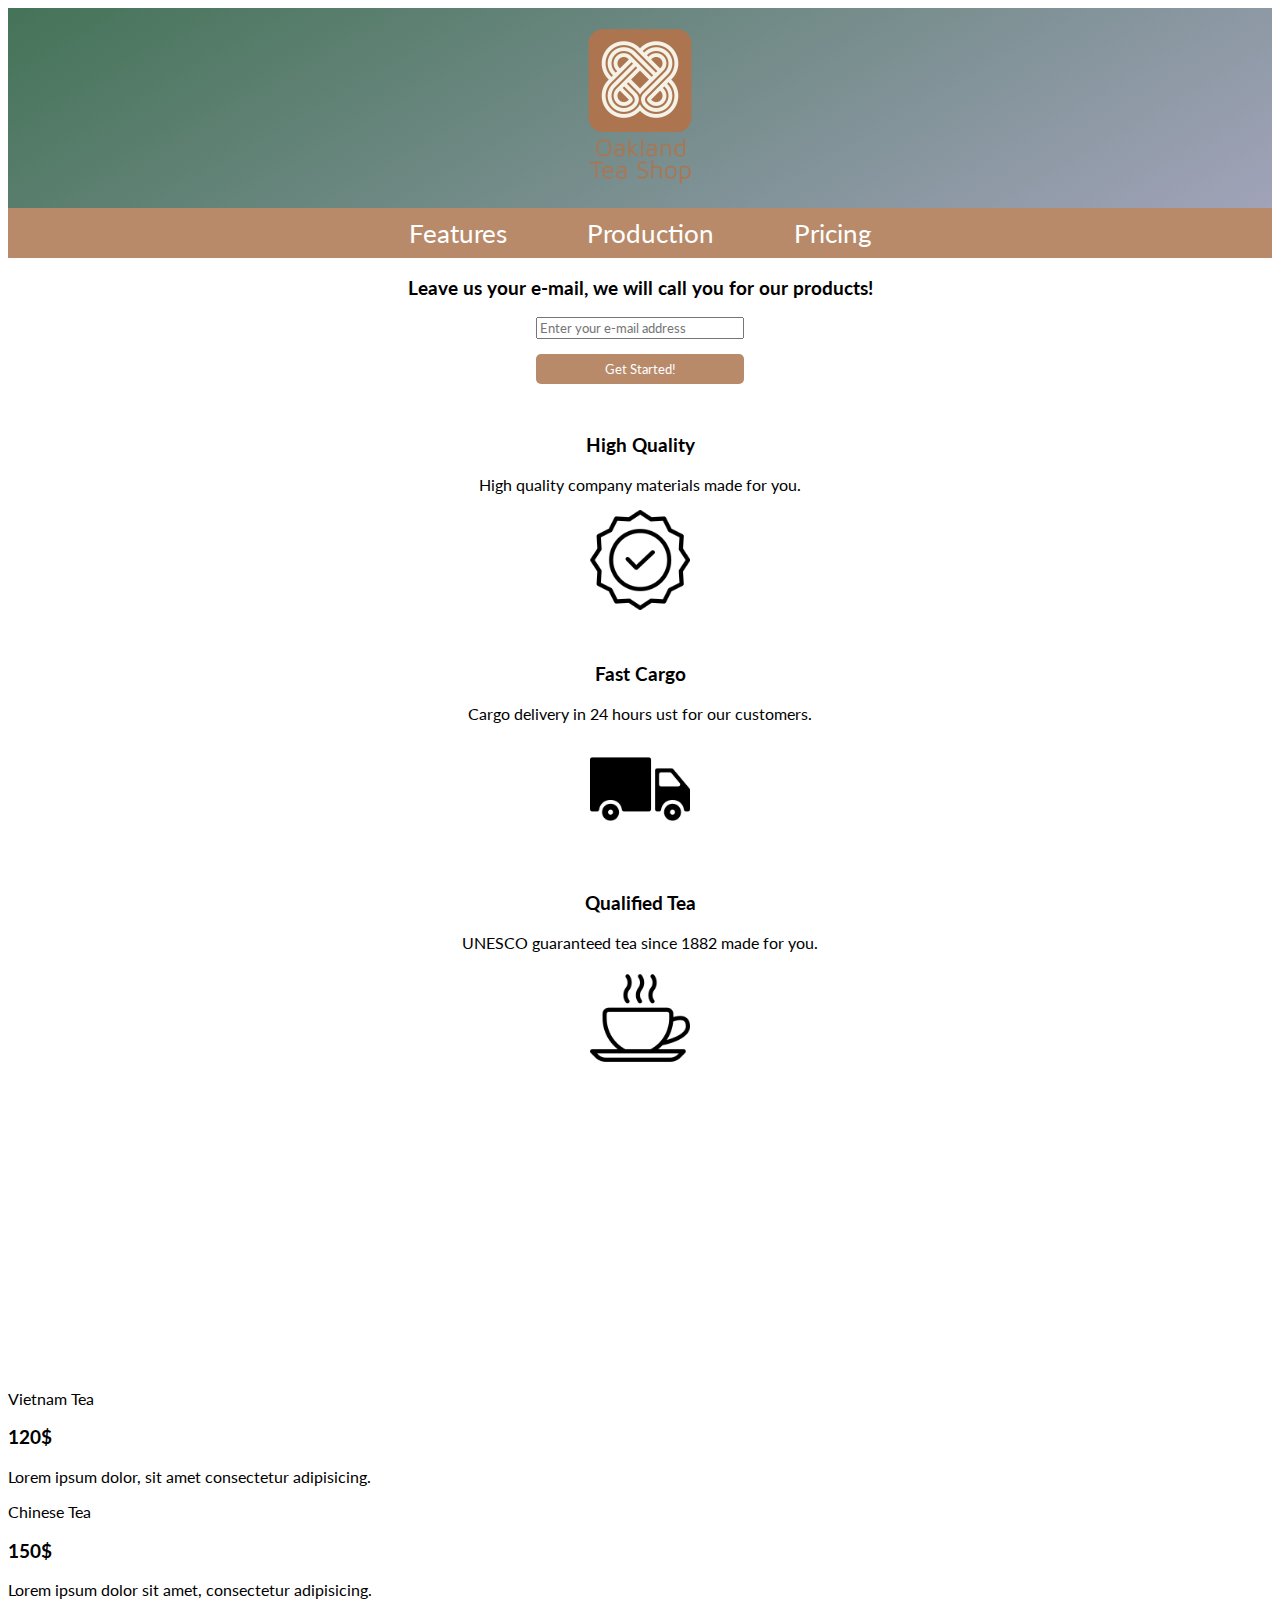
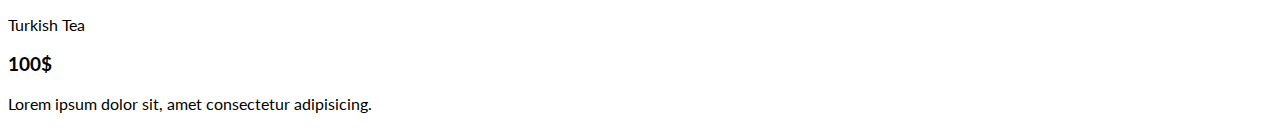
==== Product Landing Page/index.html @ 3b8b700f "Product Landing Page still in progress" ====
<!DOCTYPE html>
<html lang="en">
<head>
    <meta charset="UTF-8">
    <meta http-equiv="X-UA-Compatible" content="IE=edge">
    <meta name="viewport" content="width=device-width, initial-scale=1.0">
    <title>Product Landing Page</title>
    <link rel="stylesheet" href="style.css">
</head>
<body>
    <header id="header">
        <div id="logo">
        <img id="header-img" src="assets/logo_200x200.png" alt="Company Logo">
        </div>
        <nav id="nav-bar">         
            <a id="nav-link" href="">Features</a>
            <a id="nav-link" href="">Production</a>
            <a id="nav-link" href="">Pricing</a>
        </nav>        
    </header>
    <section id="form-section">
        <h3>Leave us your e-mail, we will call you for our products!</h2>
        <form id="form">
            <input id="email" type="email" placeholder="Enter your e-mail address">
            <input id="sub-btn" type="submit" value="Get Started!" src=" https://www.freecodecamp.com/email-submit)">
        </form>
    </section>
    <section id="feature-section">
        <div id="features">
            <div id="f-items">
            <h3>High Quality</h3>
            <p>High quality company materials made for you.</p>
            </div>
            <div id="f-img">
            <img src="assets/quality.png" alt="Quality Logo" width="100px" height="100px">
            </div>
        </div>
        <div id="features">
            <div id="f-items">
            <h3>Fast Cargo</h3>
            <p>Cargo delivery in 24 hours ust for our customers.</p>
            </div>
            <div id="f-img">
            <img src="assets/cargo-truck.png" alt="Cargo Logo" width="100px" height="100px">
            </div>
        </div>
        <div id="features">
            <div id="f-items">
            <h3>Qualified Tea</h3>
            <p>UNESCO guaranteed tea since 1882 made for you.</p>
            </div>
            <div id="f-img">
            <img src="assets/coffee-cup.png" alt="Tea Logo" width="100px" height="100px">
            </div>
        </div>
    </section>
    <section>
        <iframe id="video" width="560" height="315" src="https://www.youtube.com/embed/VkCKHgtsQZk" title="YouTube video player" frameborder="0" allow="accelerometer; autoplay; clipboard-write; encrypted-media; gyroscope; picture-in-picture" allowfullscreen></iframe>
    </section>
    <section id="pricing">
        <div id="price-cart">
            <div id="vietnam">
                <div id="v-tea">Vietnam Tea</div>
                <h3>120$</h3>
                <p>Lorem ipsum dolor, sit amet consectetur adipisicing.</p>
            </div>
            <div id="chinese">
                <div id="c-tea">Chinese Tea</div>
                <h3>150$</h3>
                <p>Lorem ipsum dolor sit amet, consectetur adipisicing.</p>
            </div>
            <div id="turkish">
                <div id="t-tea">Turkish Tea</div>
                <h3>100$</h3>
                <p>Lorem ipsum dolor sit, amet consectetur adipisicing.</p>
            </div>
        </div>
    </section>
</body>
</html>
---- Product Landing Page/style.css ----
@import 'https://fonts.googleapis.com/css?family=Lato:400,700';

*{
    font-family: 'Lato';
}

header{
    background-image: 
    linear-gradient(
        150deg,
        rgba(22, 80, 46, 0.8),
        rgba(128, 128, 163, 0.7)
      ),
    url(https://images.unsplash.com/photo-1522747776116-64ee03be1dad?ixid=MnwxMjA3fDB8MHxwaG90by1wYWdlfHx8fGVufDB8fHx8&ixlib=rb-1.2.1&auto=format&fit=crop&w=1350&q=80);
    height: 50%;
    background-position: bottom;
    background-repeat: no-repeat;
    background-size: cover;
    position: relative;
}

nav{
    background-color: white;
    display: flex;
    justify-content: center;
    align-items: center;
    background-color: #B88A6A;
    height: 50px;
}

#logo{
    display: flex;
    justify-content: center;
}

#nav-link{
    text-decoration: none;
    margin-left: 40px;
    margin-right: 40px;
    color: white;
    font-size: 160%;
}

#form{
    display: inline-flex;
    flex-direction: column;
}

#form-section{
    text-align: center;
}

#email{
    width: 200px;
    margin-bottom: 15px;
}

#sub-btn{
    background-color: #B88A6A;
    color: white;
    border: 20px;
    border-radius: 5px;
    height: 30px;
}

#features{
    text-align: center;
    margin-top: 50px;
}
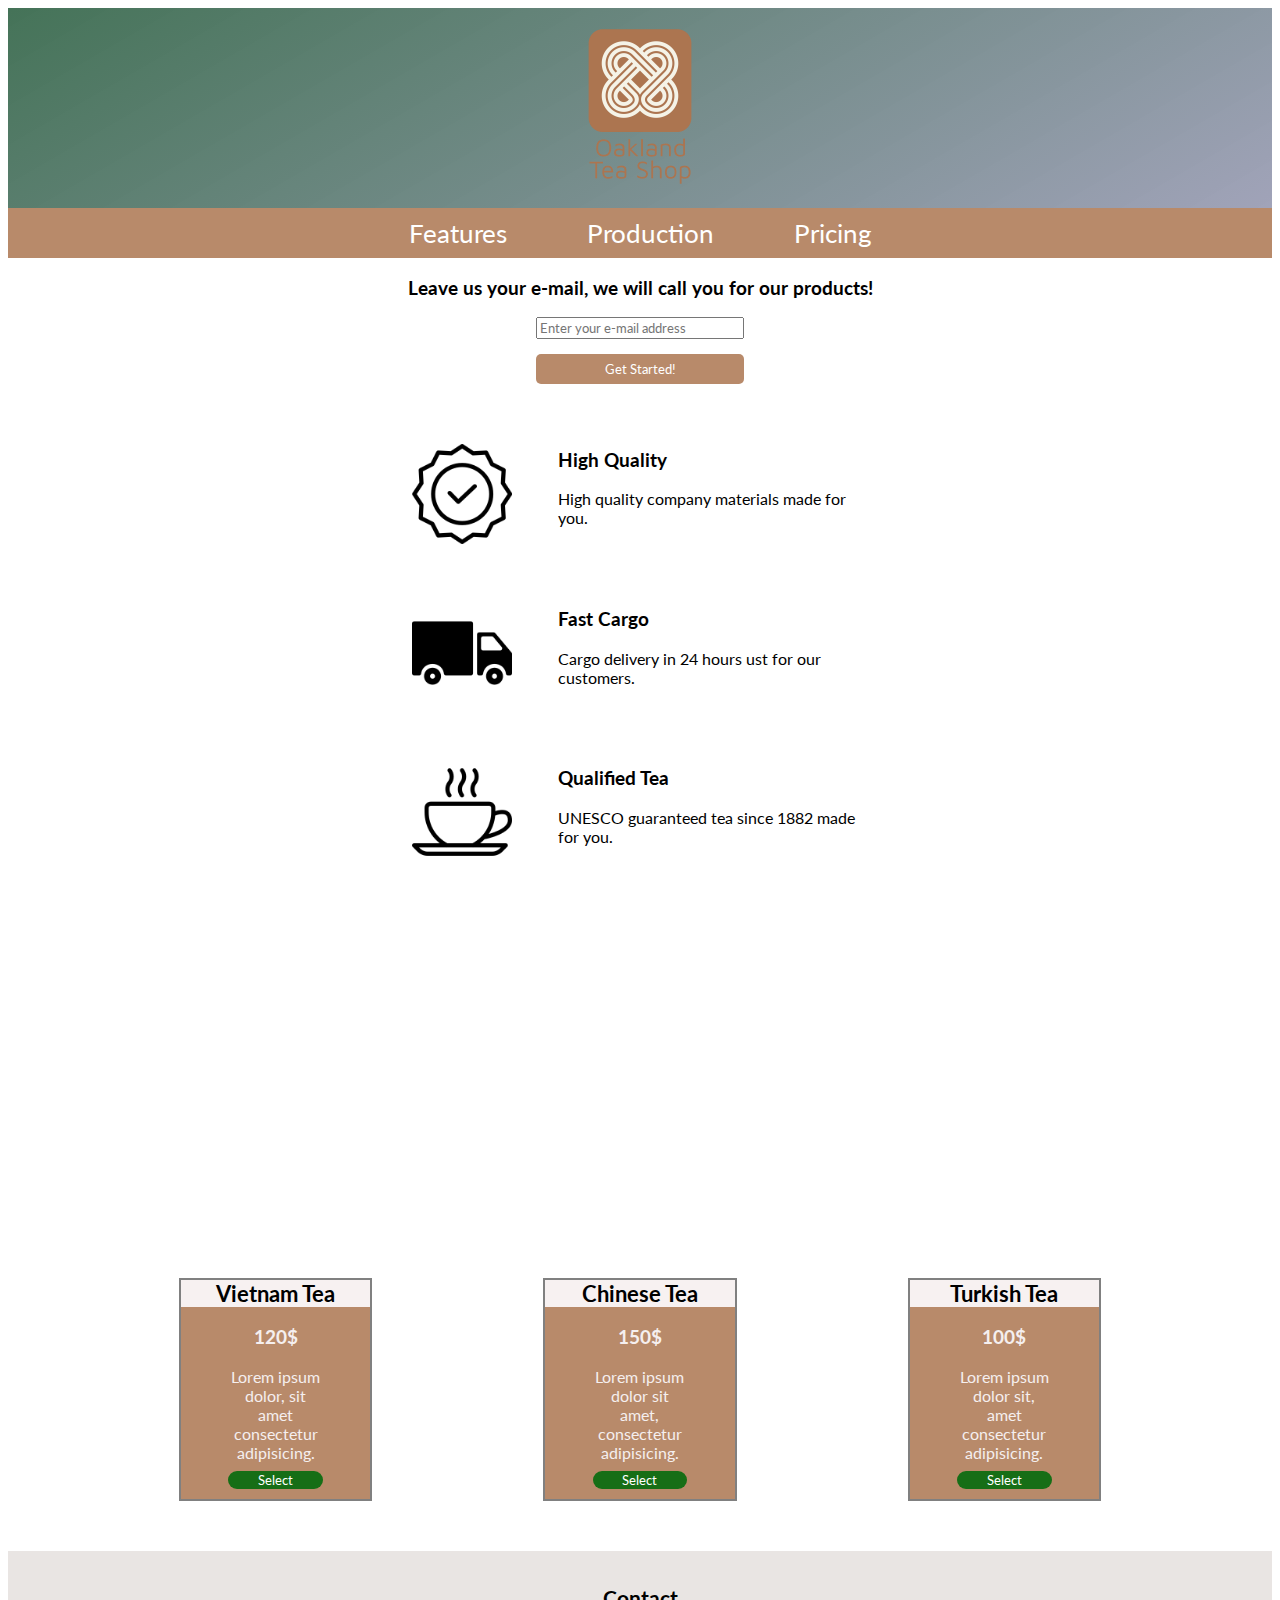
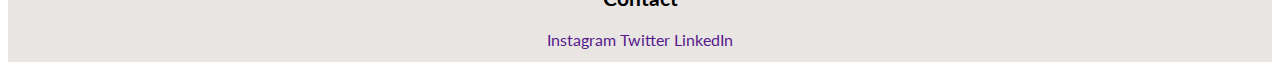
==== commit 31e5dac9: "Product Landing Page still in progess" ====
--- a/Product Landing Page/index.html
+++ b/Product Landing Page/index.html
@@ -13,68 +13,73 @@
         <img id="header-img" src="assets/logo_200x200.png" alt="Company Logo">
         </div>
         <nav id="nav-bar">         
-            <a id="nav-link" href="">Features</a>
-            <a id="nav-link" href="">Production</a>
-            <a id="nav-link" href="">Pricing</a>
+            <a class="nav-link" href="#features">Features</a>
+            <a class="nav-link" href="#video-section">Production</a>
+            <a class="nav-link" href="#pricing">Pricing</a>
         </nav>        
     </header>
     <section id="form-section">
         <h3>Leave us your e-mail, we will call you for our products!</h2>
-        <form id="form">
-            <input id="email" type="email" placeholder="Enter your e-mail address">
-            <input id="sub-btn" type="submit" value="Get Started!" src=" https://www.freecodecamp.com/email-submit)">
+        <form id="form" action="https://cdn.freecodecamp.org/testable-projects-fcc/v1/bundle.js">
+            <input id="email" type="email" name="email" placeholder="Enter your e-mail address">
+            <input id="submit" type="submit" name="submit" value="Get Started!">
         </form>
     </section>
     <section id="feature-section">
         <div id="features">
-            <div id="f-items">
-            <h3>High Quality</h3>
-            <p>High quality company materials made for you.</p>
+            <div id="container">    
+                <img id="f-img" src="assets/quality.png" alt="Quality Logo" width="100px" height="100px">
+                <div id="f-items">
+                <h3>High Quality</h3>
+                <p>High quality company materials made for you.</p>
+                </div>
             </div>
-            <div id="f-img">
-            <img src="assets/quality.png" alt="Quality Logo" width="100px" height="100px">
-            </div>
-        </div>
-        <div id="features">
-            <div id="f-items">
-            <h3>Fast Cargo</h3>
-            <p>Cargo delivery in 24 hours ust for our customers.</p>
-            </div>
-            <div id="f-img">
-            <img src="assets/cargo-truck.png" alt="Cargo Logo" width="100px" height="100px">
-            </div>
-        </div>
-        <div id="features">
-            <div id="f-items">
-            <h3>Qualified Tea</h3>
-            <p>UNESCO guaranteed tea since 1882 made for you.</p>
-            </div>
-            <div id="f-img">
-            <img src="assets/coffee-cup.png" alt="Tea Logo" width="100px" height="100px">
-            </div>
+            <div id="container">
+                <img id="f-img" src="assets/cargo-truck.png" alt="Cargo Logo" width="100px" height="100px">
+                <div id="f-items">
+                <h3>Fast Cargo</h3>
+                <p>Cargo delivery in 24 hours ust for our customers.</p>
+                </div>          
+            </div>   
+            <div id="container">
+                <img id="f-img" src="assets/coffee-cup.png" alt="Tea Logo" width="100px" height="100px">
+                <div id="f-items">
+                <h3>Qualified Tea</h3>
+                <p>UNESCO guaranteed tea since 1882 made for you.</p>
+                </div>
+            </div>   
         </div>
     </section>
-    <section>
+    <section id="video-section">
         <iframe id="video" width="560" height="315" src="https://www.youtube.com/embed/VkCKHgtsQZk" title="YouTube video player" frameborder="0" allow="accelerometer; autoplay; clipboard-write; encrypted-media; gyroscope; picture-in-picture" allowfullscreen></iframe>
     </section>
     <section id="pricing">
         <div id="price-cart">
-            <div id="vietnam">
-                <div id="v-tea">Vietnam Tea</div>
+            <div id="cart">
+                <div id="country">Vietnam Tea</div>
                 <h3>120$</h3>
                 <p>Lorem ipsum dolor, sit amet consectetur adipisicing.</p>
+                <button type="button">Select</button>
             </div>
-            <div id="chinese">
-                <div id="c-tea">Chinese Tea</div>
+            <div id="cart">
+                <div id="country">Chinese Tea</div>
                 <h3>150$</h3>
                 <p>Lorem ipsum dolor sit amet, consectetur adipisicing.</p>
+                <button type="button">Select</button>
             </div>
-            <div id="turkish">
-                <div id="t-tea">Turkish Tea</div>
+            <div id="cart">
+                <div id="country">Turkish Tea</div>
                 <h3>100$</h3>
                 <p>Lorem ipsum dolor sit, amet consectetur adipisicing.</p>
+                <button type="button">Select</button>
             </div>
         </div>
     </section>
+    <footer>
+        <p>Contact</p>
+        <a href="">Instagram</a>
+        <a href="">Twitter</a>
+        <a href="">LinkedIn</a>
+    </footer>
 </body>
 </html>--- a/Product Landing Page/style.css
+++ b/Product Landing Page/style.css
@@ -17,10 +17,11 @@
     background-repeat: no-repeat;
     background-size: cover;
     position: relative;
+    position: sticky;
+    top: 0;
 }
 
-nav{
-    background-color: white;
+#nav-bar{
     display: flex;
     justify-content: center;
     align-items: center;
@@ -28,12 +29,16 @@
     height: 50px;
 }
 
+.nav-link:hover{
+    background-color: green;
+}
+
 #logo{
     display: flex;
     justify-content: center;
 }
 
-#nav-link{
+.nav-link{
     text-decoration: none;
     margin-left: 40px;
     margin-right: 40px;
@@ -55,7 +60,7 @@
     margin-bottom: 15px;
 }
 
-#sub-btn{
+#submit{
     background-color: #B88A6A;
     color: white;
     border: 20px;
@@ -63,9 +68,80 @@
     height: 30px;
 }
 
-#features{
-    text-align: center;
-    margin-top: 50px;
+#feature-section{
+    display: flex;
+    justify-content: center;
 }
 
+#f-items{
+    text-align: start;
+}
 
+#f-img{
+    margin-top: 3%;
+    margin-right: 10%;
+}
+
+#container{
+    display: flex;
+    margin-top: 10%;
+}
+
+#video-section{
+    display: flex;
+    justify-content: center;
+    margin-top: 3%;
+}
+
+#price-cart{
+    display: flex;
+    justify-content: space-evenly;
+    margin-top: 5%;
+    text-align: center;
+    color: rgb(245, 239, 239);
+}
+
+#cart{
+    border: 2px solid grey;
+    background-color: #B88A6A;
+    width: 15%;
+}
+
+#country{
+    font-size: 140%;
+    font-weight: bold;
+    background-color: rgb(247, 241, 241);
+    color: black;
+}
+
+#cart p{
+    max-width: 50%;
+    margin: auto;
+}
+
+#cart button{
+    margin-top: 5%;
+    margin-bottom: 5%;
+    width: 50%;
+    border-radius: 45px;
+    border: 3px;
+    background-color: rgb(22, 110, 22);
+    color: white;
+}
+
+footer{
+    text-align: center;
+    background-color: #e9e5e3;
+    margin-top: 4%;
+    padding: 1%;
+}
+
+footer a{
+    text-decoration: none;
+}
+
+footer p{
+    font-size: 130%;
+    font-weight: bold;
+}
+
